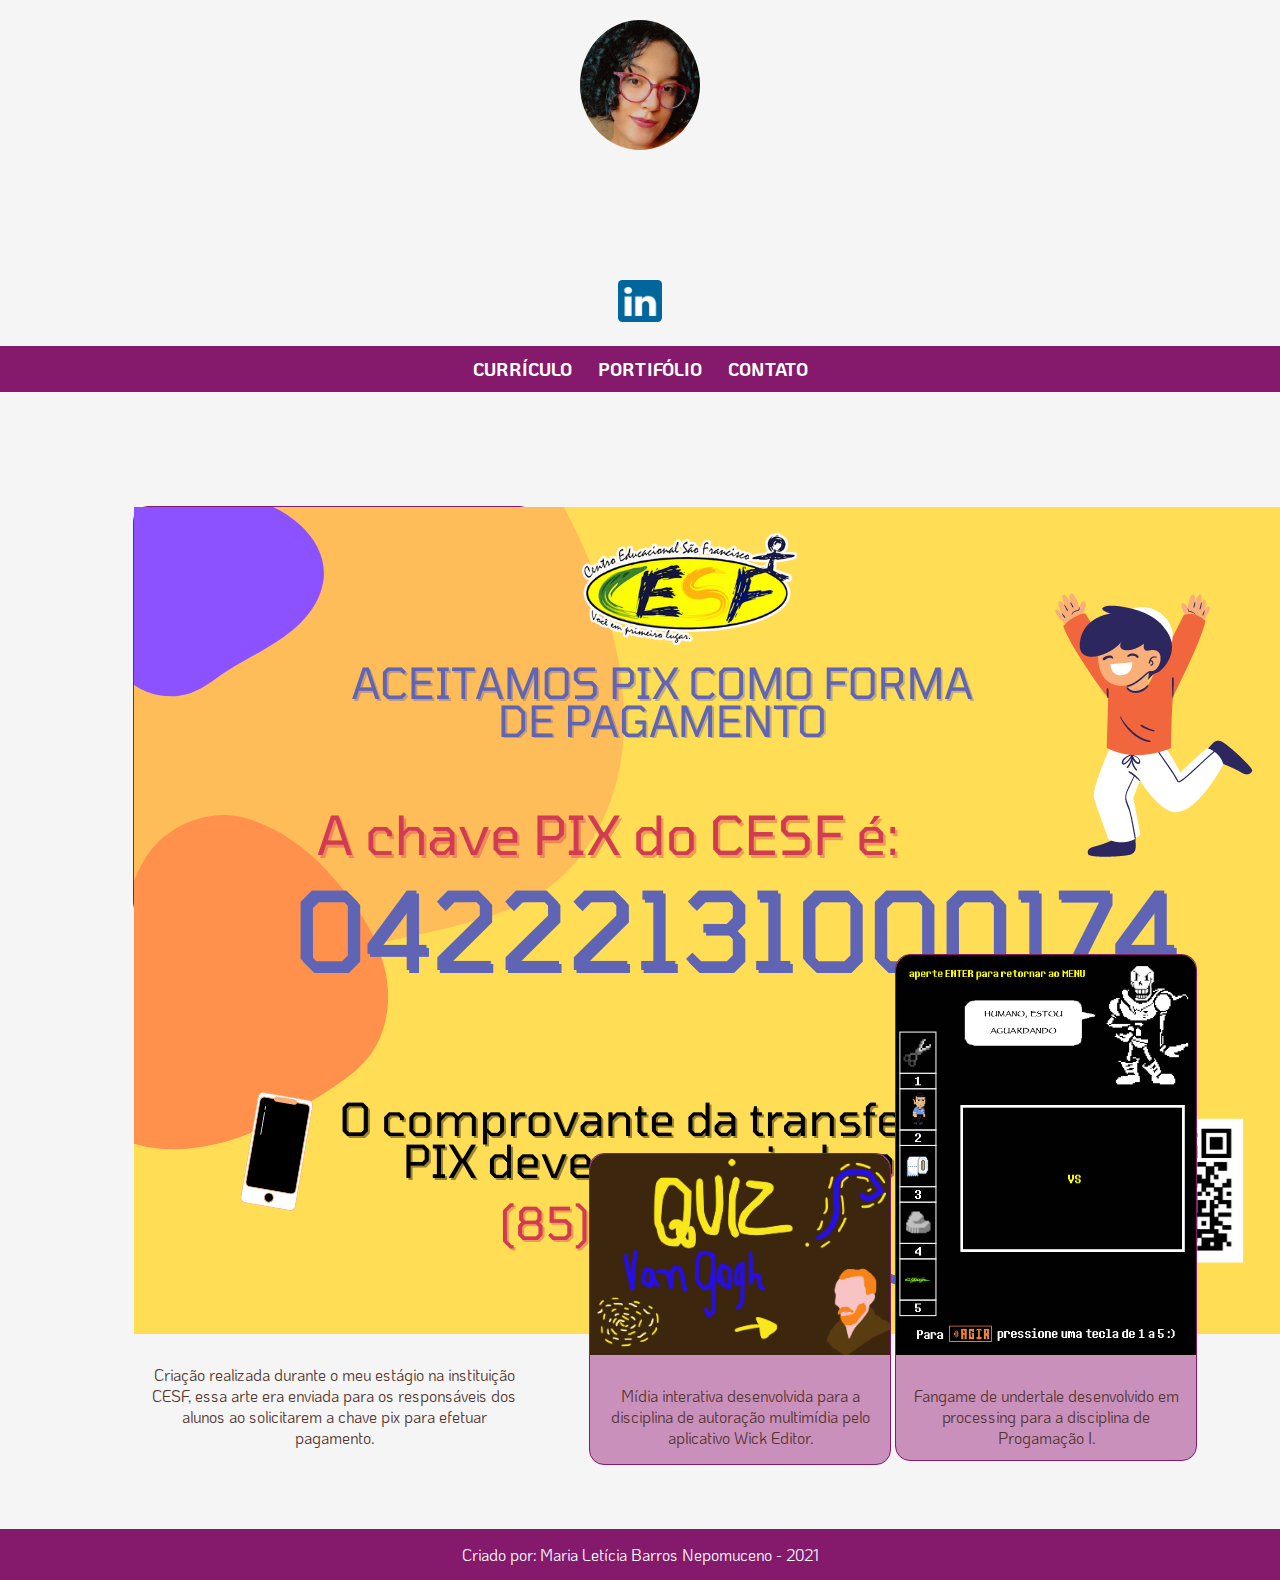
==== Portifolio.html @ 2e7b8146 "atual" ====
<!DOCTYPE html>

<html lang="pt-br">

  <head>

    <meta charset="UTF-8">
    <meta name="viewport" content="width=device-width, initial-scale=1.0">
    <title>Currículo - Maria Letícia Barros Nepomuceno</title>
    <link rel="icon" href="letilo.jpg">
    <link rel="stylesheet" href="style.css">
    <link rel="stylesheet" href="curriculo.css">
    <link rel="stylesheet" href="portifolio-css.css">
    <link href="https://fonts.googleapis.com/css2?family=KoHo:wght@500&display=swap" rel="stylesheet">
    <link href="https://fonts.googleapis.com/css2?family=Balsamiq+Sans:ital@1&display=swap" rel="stylesheet">
 
  </head>

  <body>

    <header>

      <img src="letilo.jpg" alt="foto da autora" class="perfil">
      <h1>Maria Letícia Barros Nepomuceno</h1>
      <h3>Téc. em Administração</h3> 
      <a href="https://www.linkedin.com/in/maria-let%C3%ADcia-barros-nepomuceno-b1536b22a/">
        <img src="linkedin.jpg" alt="link para instagram" class="insta"> 
      </a> 

    </header> 

    <nav>

      <ul>
        <li> <a href="index.html">Currículo</a> </li>
        <li> <a href="Portifolio.html">Portifólio</a> </li>
        <li> <a href="index.html">Contato</a> </li>
      </ul>

    </nav>
    
    <main>
        
        <div class="item">
          <a href="https://media.discordapp.net/attachments/968245185135902833/995883652531638423/unknown.png?width=1008&height=703">
            <img src="pix cesf.png" alt="">
          </a>   
            <p>Criação realizada durante o meu estágio na instituição CESF, essa arte era enviada para os responsáveis dos alunos ao solicitarem a chave pix para efetuar pagamento.</p>
        </div>

        <div class="item3">
          <img src="quiz.png" alt="">
          <p>Mídia interativa desenvolvida para a disciplina de autoração multimídia pelo aplicativo Wick Editor.</p>
      </div>

        <div class="item2">
          <img src="papyrus.png" alt="">
          <p>Fangame de undertale desenvolvido em processing para a disciplina de Progamação I.</p>
      </div>

    </main>

     <footer>

      Criado por: Maria Letícia Barros Nepomuceno - 2021

    </footer>

  </body>


</html>
---- style.css ----
body {
    margin: 0;
    font-family: 'KoHo', sans-serif;
    background-color: whitesmoke;

}

header {
    background-image: url(logo.jpg);
    background-repeat: no-repeat;
    background-size: 1640px;
    padding: 20px;
    text-align: center;
    color: whitesmoke;
}

.perfil {
    border-radius: 50%;
    position: relative;
    width: 120px;
    height: 130px;
}

h1 {
    font-family: 'KoHo', sans-serif;
}  

h3 {
    font-family: 'Balsamiq Sans', cursive;
}

.insta {
    width: 44px; 
    height: 42px;
    border-radius: 10%;
}

.wpp {
    width: 40px; 
    height: 40px;
}

header > a {
    text-decoration: none;
}

nav {
    background-color: #85196c;
    text-align: center;
}

nav > ul{
    padding: 11px;
    margin:  0;
}

nav > ul > li {
    display: inline;
    padding: 11px;
}

nav > ul > li > a {
    text-decoration: none;
    color: white;
    font-family: 'KoHo', sans-serif;
    font-size: large;
    text-transform: uppercase;
    font-weight: bold;
}

footer {
    background-color: #85196c;
    padding: 15px;
    text-align: center;
    color: white;
}
---- curriculo.css ----
Section {
    background-color: #d4aecb;
    color: #53342d;
    margin: 56px;
    padding: 25px;
    border-radius: 15px;
    border-style: outset;
    border-color: rgb(87, 201, 221);
    text-justify: auto; 
}
---- portifolio-css.css ----
main {
    padding: 5%;
    text-align: center;
}

.item {
    display: inline-block;
    background-color: #c990bc;
    border: 1px solid #85196c;
    border-radius: 15px;
    margin: 50px;
    width: 400px;
    height: 410px;
}

.item:hover {
    box-shadow: 1px 1px 2px #85196c;
    opacity: 0.95;
    cursor: pointer;
}

.item > img {
    width: 100%;
    border-top-left-radius:15px ;
    border-top-right-radius:15px ;
}

.item > p {
    padding: 10px;
    color: #53342d;
}

.item2 {
display: inline-block;
    background-color: #c990bc;
    border: 1px solid #85196c;
    border-radius: 15px;
    width: 300px;
    height: 505px;
}

.item2:hover {
    box-shadow: 1px 1px 2px #85196c;
    opacity: 0.95;
    cursor: pointer;
}

.item2 > img {
    width: 100%;
    border-top-left-radius:15px ;
    border-top-right-radius:15px ;
}

.item2 > p {
    padding: 10px;
    color: #53342d;
}

.item3 {
    display: inline-block;
        background-color: #c990bc;
        border: 1px solid #85196c;
        border-radius: 15px;
        width: 300px;
        height: 310px;
    }
    
    .item3:hover {
        box-shadow: 1px 1px 2px #85196c;
        opacity: 0.95;
        cursor: pointer;
    }
    
    .item3 > img {
        width: 100%;
        border-top-left-radius:15px ;
        border-top-right-radius:15px ;
    }
    
    .item3 > p {
        padding: 10px;
        color: #53342d;
    }
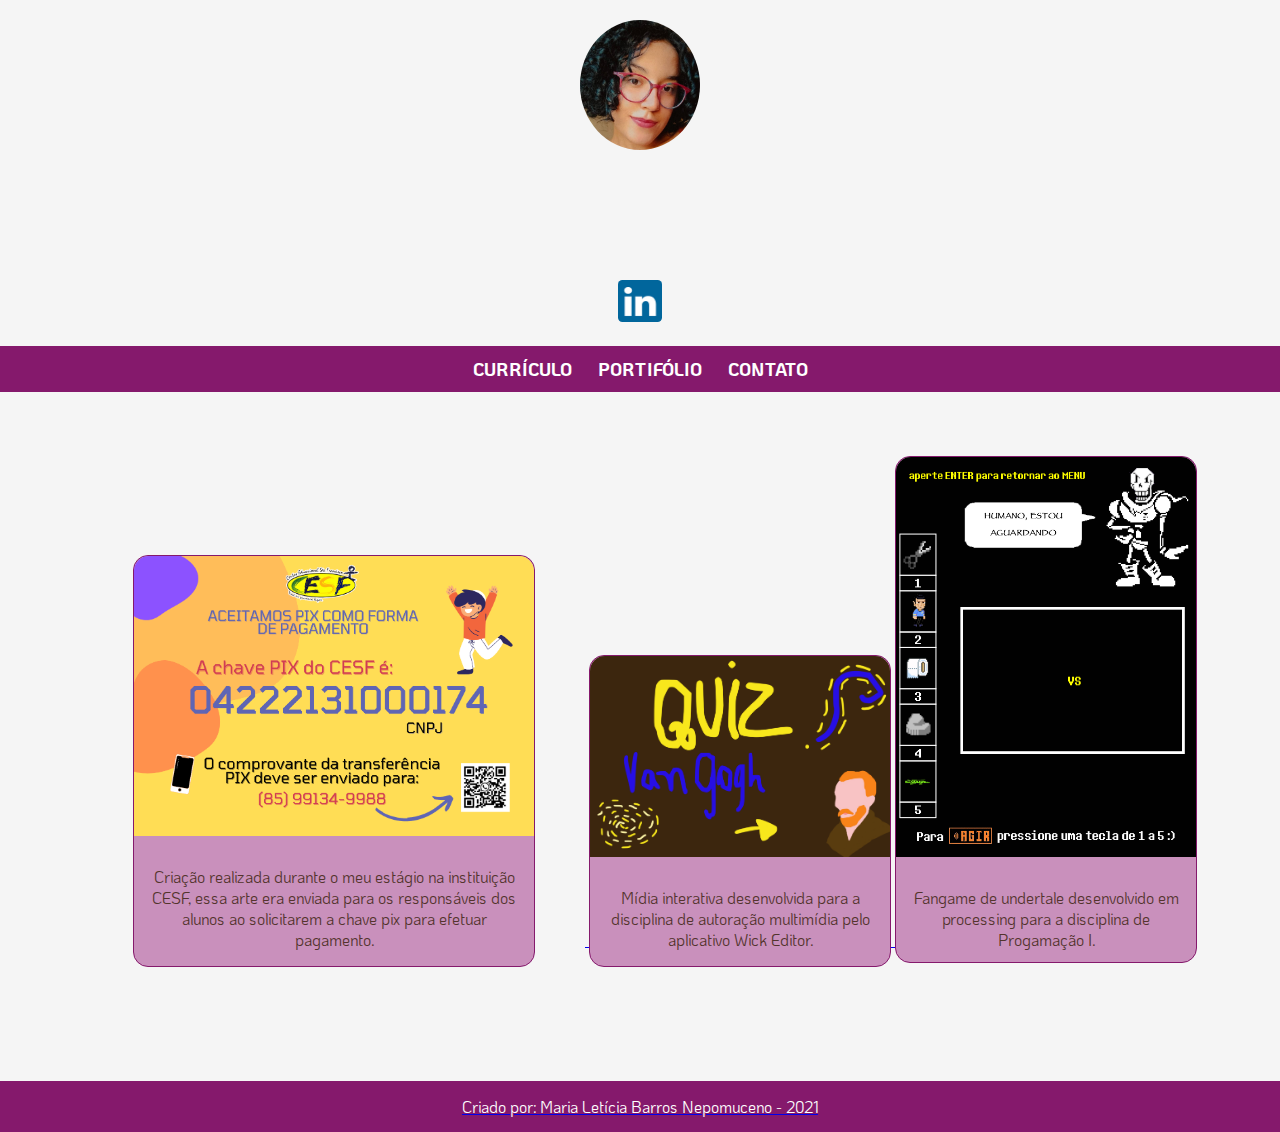
==== commit 523edc94: "index att" ====
--- a/Portifolio.html
+++ b/Portifolio.html
@@ -41,18 +41,21 @@
     
     <main>
         
+      <a href="https://media.discordapp.net/attachments/968245185135902833/995883652531638423/unknown.png?width=1008&height=703">
         <div class="item">
-          <a href="https://media.discordapp.net/attachments/968245185135902833/995883652531638423/unknown.png?width=1008&height=703">
-            <img src="pix cesf.png" alt="">
-          </a>   
-            <p>Criação realizada durante o meu estágio na instituição CESF, essa arte era enviada para os responsáveis dos alunos ao solicitarem a chave pix para efetuar pagamento.</p>
+          <img src="pix cesf.png" alt="">    
+          <p>Criação realizada durante o meu estágio na instituição CESF, essa arte era enviada para os responsáveis dos alunos ao solicitarem a chave pix para efetuar pagamento.</p>
         </div>
+      </a> 
 
+      <a href="https://cdn.discordapp.com/attachments/989170649228521532/991108710443274311/QUIZ_VAN_GOGH.html">
         <div class="item3">
           <img src="quiz.png" alt="">
           <p>Mídia interativa desenvolvida para a disciplina de autoração multimídia pelo aplicativo Wick Editor.</p>
-      </div>
+        </div>
+      </a> 
 
+      <a href="https://cdn.discordapp.com/attachments/956168933822591041/976853598216540160/pedra_papel_tesouaira.rar">
         <div class="item2">
           <img src="papyrus.png" alt="">
           <p>Fangame de undertale desenvolvido em processing para a disciplina de Progamação I.</p>
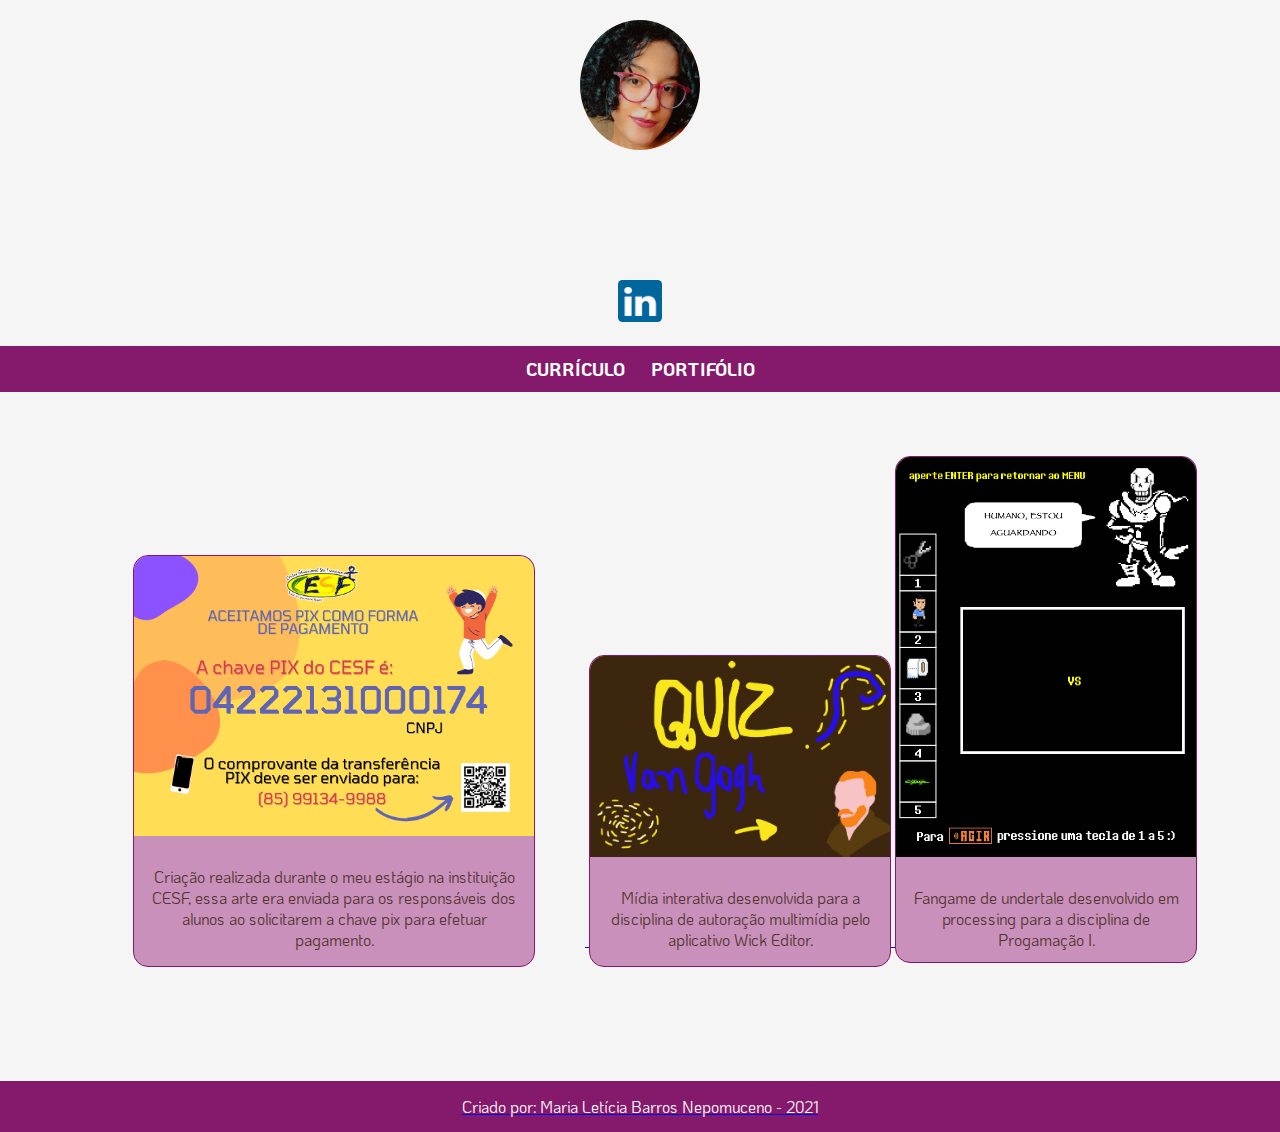
==== commit 3c1efa6b: "without contato" ====
--- a/Portifolio.html
+++ b/Portifolio.html
@@ -34,7 +34,6 @@
       <ul>
         <li> <a href="index.html">Currículo</a> </li>
         <li> <a href="Portifolio.html">Portifólio</a> </li>
-        <li> <a href="index.html">Contato</a> </li>
       </ul>
 
     </nav>
